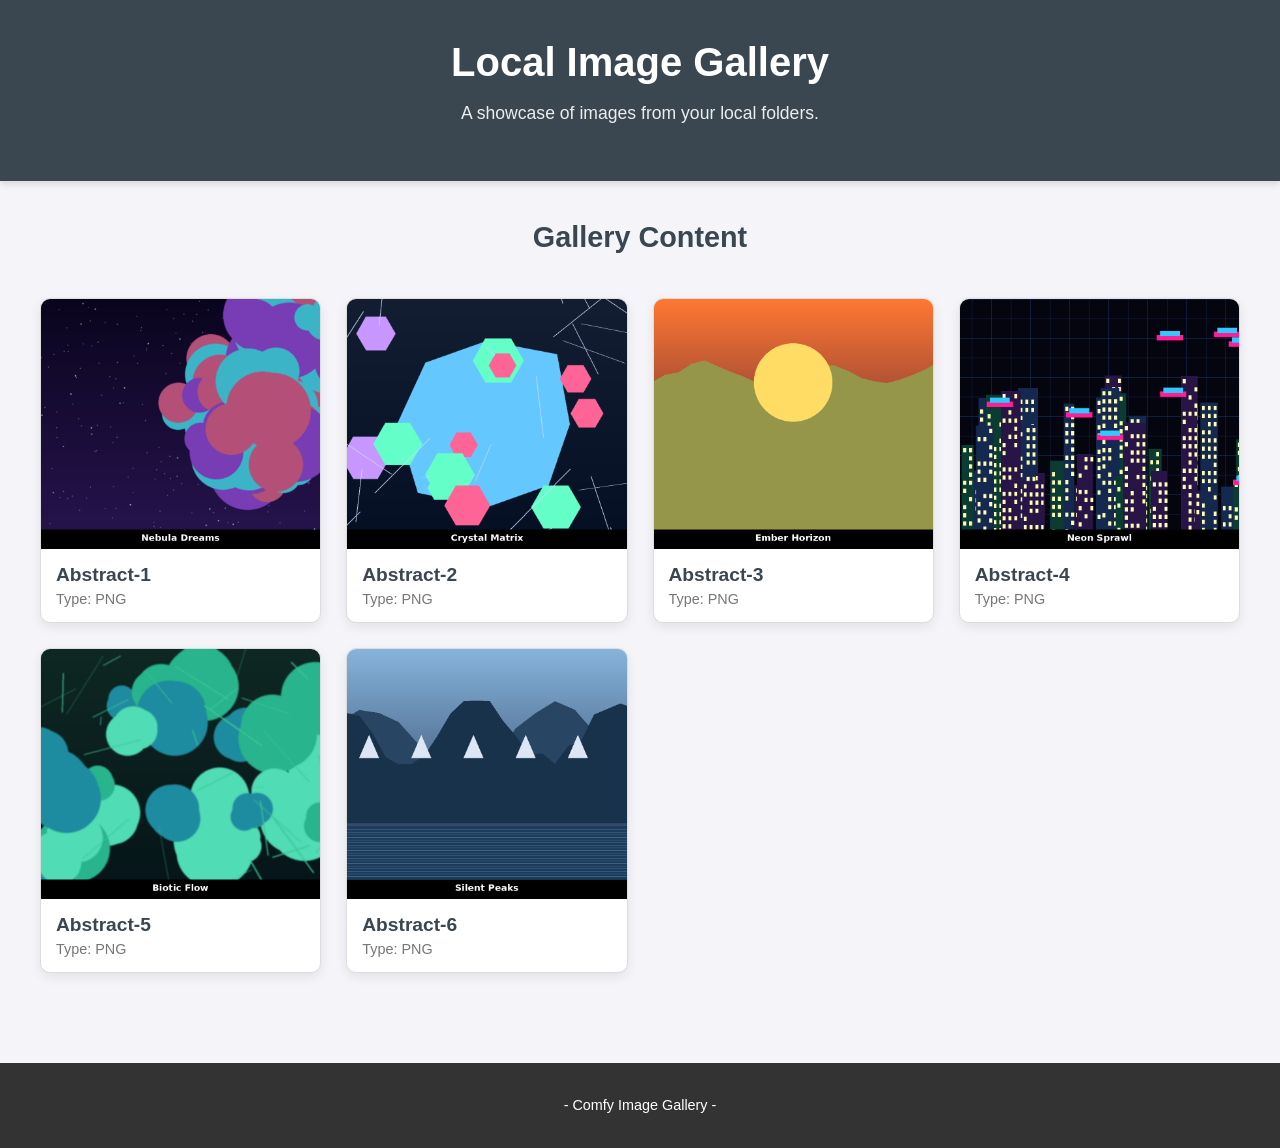
==== index.html @ a55fffc9 "Add files via upload" ====
<!DOCTYPE html>
<html lang="en">
<head>
    <meta charset="UTF-8">
    <meta name="viewport" content="width=device-width, initial-scale=1.0">
    <title>Local Image Gallery</title>
    <link rel="stylesheet" href="style.css">
</head>
<body class="loading">
    <header>
        <h1>Local Image Gallery</h1>
        <p>A showcase of images from your local folders.</p>
    </header>

    <main id="gallery-container">
        <h2 id="gallery-title">Gallery Content</h2>
        <div id="images-grid" class="image-grid">
            </div>
    </main>

    <footer>
        <p>- Comfy Image Gallery -</p>
    </footer>

    <div id="lightbox-modal" class="modal closed" role="dialog" aria-modal="true" aria-labelledby="modalTitle">
        <button id="modal-close-btn" class="close-btn" aria-label="Close Modal">&times;</button>
        <div class="modal-content" id="modal-content-wrapper">
            <button id="modal-prev-btn" class="nav-btn left-btn" aria-label="Previous Image">&lt;</button>
            
            <figure class="modal-image-figure">
                <img id="modal-image" class="lazy-load" alt="Full Size Gallery Image">
                <figcaption id="modal-caption" class="modal-caption"></figcaption>
            </figure>
            
            <button id="modal-play-btn" class="nav-btn play-btn" aria-label="Play Slideshow">▶</button>
            
            <button id="modal-next-btn" class="nav-btn right-btn" aria-label="Next Image">&gt;</button>
        </div>
    </div>

    <script src="script.js"></script>
</body>
</html>
---- style.css ----
/* Global Reset and Base Styles */
body {
    font-family: 'Helvetica Neue', Arial, sans-serif;
    margin: 0;
    padding: 0;
    background-color: #f4f4f9;
    color: #333;
    text-align: center;
}

/* Header Styling */
header {
    background-color: #3a4750;
    color: white;
    padding: 40px 20px;
    box-shadow: 0 4px 6px rgba(0, 0, 0, 0.1);
}

header h1 {
    margin: 0 0 10px 0;
    font-size: 2.5em;
}

header p {
    font-size: 1.1em;
    opacity: 0.9;
}

/* Main Content Area */
main {
    padding: 40px 20px;
    max-width: 1200px;
    margin: 0 auto;
}

#gallery-container h2 {
    margin-top: 0;
    font-size: 1.8em;
    color: #3a4750;
}

/* Image Grid Layout */
.image-grid {
    display: grid;
    grid-template-columns: repeat(auto-fit, minmax(250px, 1fr));
    gap: 25px;
    padding: 20px 0;
}

/* Individual Image Card Styling */
.image-card {
    background-color: white;
    border-radius: 10px;
    box-shadow: 0 4px 12px rgba(0, 0, 0, 0.08);
    overflow: hidden;
    transition: transform 0.3s ease, box-shadow 0.3s ease;
    cursor: pointer;
    border: 1px solid #ddd;
}

.image-card:hover {
    transform: translateY(-5px);
    box-shadow: 0 8px 20px rgba(0, 0, 0, 0.15);
}

/* Loading State Styling */
.lazy-load {
    height: 250px;
    width: 100%;
    object-fit: cover;
    transition: opacity 0.5s ease;
}

.image-card.loading .lazy-load {
    opacity: 0.5;
    background-color: #eee;
}

.image-card.loaded .lazy-load {
    opacity: 1;
}

/* Semantic Tag Styling (Figure) */
figure {
    margin: 0;
    padding: 0;
    text-align: 0;
}

.image-card img {
    width: 100%;
    height: 250px;
    object-fit: cover;
    display: block;
}

.card-info {
    padding: 15px;
    text-align: left;
}

.card-info h3 {
    margin: 0 0 5px 0;
    font-size: 1.2em;
    color: #3a4750;
}

.card-info p {
    margin: 0;
    font-size: 0.9em;
    color: #777;
}

/* Footer Styling */
footer {
    background-color: #333;
    color: white;
    padding: 20px;
    margin-top: 30px;
    font-size: 0.9em;
}

/* ================================== */
/* L I G H T B O X   E N H A N C E M E N T S */
/* ================================== */

#lightbox-modal {
    position: fixed;
    top: 0;
    left: 0;
    width: 100%;
    height: 100%;
    background-color: rgba(0, 0, 0, 0.9);
    display: flex;
    justify-content: center;
    align-items: center;
    z-index: 1000;
    transition: opacity 0.3s ease;
    opacity: 1;
}

#lightbox-modal.closed {
    opacity: 0;
    pointer-events: none;
}

#modal-content-wrapper {
    max-width: 95%;
    max-height: 95%;
    width: 100%;
    height: 100%;
    overflow: hidden;
    position: relative;
    display: flex;
    flex-direction: column;
}

.modal-image-figure {
    width: 100%;
    height: 100%;
    position: relative;
    margin: 0; 
    display: flex;
    justify-content: center;
    align-items: center;
}

#modal-image {
    display: block;
    max-width: 100%;
    max-height: 100%;
    width: auto;
    height: auto;
    object-fit: contain;
    will-change: transform;
    touch-action: none; /* FIX: Prevents the phone's default browser zoom */
}

.modal-caption {
    position: absolute;
    bottom: 0;
    left: 0;
    width: 100%;
    padding: 15px;
    text-align: center;
    background-color: rgba(0, 0, 0, 0.7);
    color: white;
    font-size: 1.3em;
    box-sizing: border-box;
}

/* Close Button Styling */
.close-btn {
    position: absolute;
    top: 20px;
    right: 30px;
    background: none;
    border: none;
    color: white;
    font-size: 3em;
    cursor: pointer;
    z-index: 1001;
    line-height: 1;
    padding: 0;
    transition: color 0.2s;
}

.close-btn:hover {
    color: #ffdd57;
}

/* Navigation Button Styling */
.nav-btn {
    position: absolute;
    top: 50%;
    transform: translateY(-50%);
    background-color: rgba(0, 0, 0, 0.5);
    color: white;
    border: 2px solid white;
    font-size: 2em;
    width: 50px;
    height: 50px;
    border-radius: 50%;
    cursor: pointer;
    display: flex;
    align-items: center;
    justify-content: center;
    transition: background-color 0.2s, transform 0.2s;
    z-index: 500;
}

.nav-btn:hover {
    background-color: rgba(0, 0, 0, 0.8);
    transform: translateY(-50%) scale(1.05);
}

.left-btn { left: 20px; }
.right-btn { right: 20px; }


/* Responsive adjustments */
@media (max-width: 600px) {
    header {
        padding: 30px 15px;
    }
    header h1 {
        font-size: 2em;
    }
    .image-grid {
        gap: 20px;
    }
    .image-card {
        min-width: 80%;
    }
    .nav-btn {
        width: 45px;
        height: 45px;
        font-size: 1.8em;
    }
    .left-btn { left: 10px; }
    .right-btn { right: 10px; }
}

/* Slideshow Button Styling */
.play-btn {
    top: auto;
    bottom: 30px;
    left: 50%;
    transform: translateX(-50%);
    font-size: 1.2em;
    width: 60px;
    height: 60px;
    z-index: 1002;
}

.play-btn:hover {
    transform: translateX(-50%) scale(1.05);
}

@media (max-width: 600px) {
    .play-btn {
        bottom: 20px;
        width: 50px;
        height: 50px;
    }
}
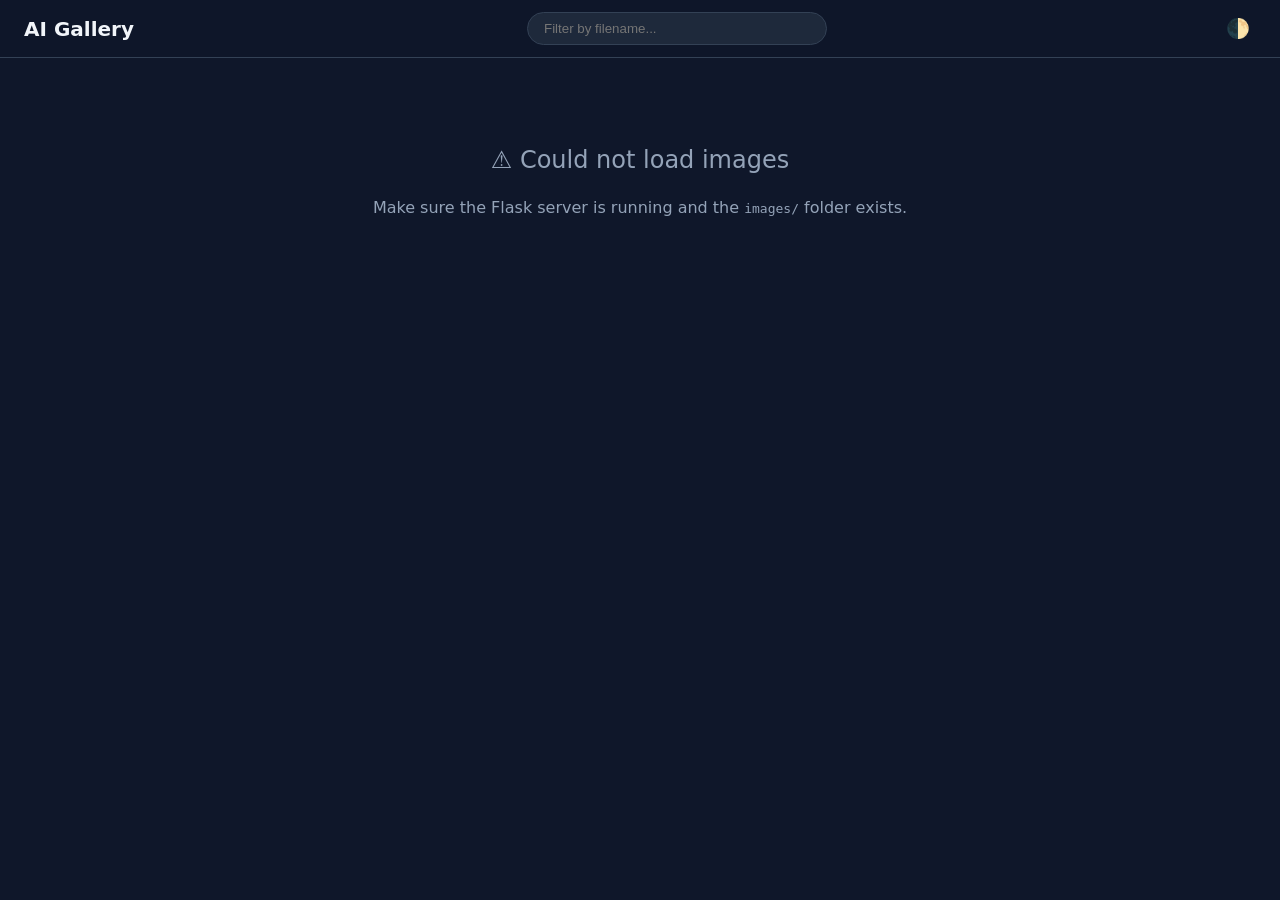
==== commit f4602666: "Add files via upload" ====
--- a/index.html
+++ b/index.html
@@ -3,42 +3,710 @@
 <head>
     <meta charset="UTF-8">
     <meta name="viewport" content="width=device-width, initial-scale=1.0">
-    <title>Local Image Gallery</title>
-    <link rel="stylesheet" href="style.css">
+    <title>AI Gallery Pro</title>
+    <style>
+        :root {
+            --bg: #0f172a;
+            --card-bg: #1e293b;
+            --text: #f1f5f9;
+            --text-muted: #94a3b8;
+            --accent: #3b82f6;
+            --accent-hover: #2563eb;
+            --border: #334155;
+            --glass: rgba(15, 23, 42, 0.9);
+            --positive: #10b981;
+            --negative: #ef4444;
+        }
+        [data-theme="light"] {
+            --bg: #f8f9fa;
+            --card-bg: #ffffff;
+            --text: #1a1a1a;
+            --text-muted: #64748b;
+            --accent: #2563eb;
+            --border: #e2e8f0;
+            --glass: rgba(255, 255, 255, 0.9);
+        }
+        * { box-sizing: border-box; transition: background-color 0.2s, color 0.2s; }
+        body {
+            font-family: 'Inter', system-ui, -apple-system, sans-serif;
+            background-color: var(--bg);
+            color: var(--text);
+            margin: 0;
+            overflow-x: hidden;
+        }
+        header {
+            position: sticky; top: 0; z-index: 100;
+            background: var(--glass);
+            backdrop-filter: blur(10px);
+            border-bottom: 1px solid var(--border);
+            padding: 0.75rem 1.5rem;
+            display: flex; justify-content: space-between; align-items: center;
+        }
+        .search-bar {
+            background: var(--card-bg);
+            border: 1px solid var(--border);
+            padding: 0.5rem 1rem;
+            border-radius: 99px;
+            color: var(--text);
+            width: 300px;
+        }
+        .gallery {
+            display: grid;
+            grid-template-columns: repeat(auto-fill, minmax(250px, 1fr));
+            gap: 1.5rem;
+            padding: 2rem;
+            max-width: 1600px;
+            margin: 0 auto;
+        }
+        .item {
+            background: var(--card-bg);
+            border-radius: 12px;
+            overflow: hidden;
+            border: 1px solid var(--border);
+            cursor: pointer;
+            position: relative;
+            transition: transform 0.15s, border-color 0.15s;
+        }
+        .item:hover { transform: translateY(-4px); border-color: var(--accent); }
+        .item img { width: 100%; height: 200px; object-fit: cover; display: block; }
+        .item-info { padding: 0.75rem; font-size: 0.85rem; font-weight: 500; text-align: center; }
+        .modal {
+            position: fixed; top: 0; left: 0; width: 100%; height: 100%;
+            background: rgba(0,0,0,0.85);
+            display: none; z-index: 1000;
+            justify-content: center; align-items: center;
+            padding: 2rem;
+        }
+        .modal-content {
+            background: var(--bg);
+            width: 100%; max-width: 1300px; height: 90vh;
+            border-radius: 16px;
+            display: flex; overflow: hidden;
+            border: 1px solid var(--border);
+            box-shadow: 0 25px 50px -12px rgba(0,0,0,0.5);
+        }
+        .preview-pane { flex: 1; background: #000; display: flex; align-items: center; justify-content: center; position: relative; }
+        .preview-pane img { max-width: 100%; max-height: 100%; object-fit: contain; }
+        .info-pane { width: 450px; background: var(--card-bg); border-left: 1px solid var(--border); display: flex; flex-direction: column; }
+        .info-header { padding: 1rem 1.5rem; border-bottom: 1px solid var(--border); }
+        .tabs { display: flex; background: var(--bg); padding: 0.25rem; gap: 0.25rem; border-bottom: 1px solid var(--border); }
+        .tab {
+            flex: 1; padding: 0.5rem; text-align: center; font-size: 0.75rem; font-weight: bold;
+            cursor: pointer; border-radius: 6px; color: var(--text-muted);
+        }
+        .tab.active { background: var(--card-bg); color: var(--accent); }
+        .info-body { flex: 1; overflow-y: auto; padding: 1.5rem; }
+        .tab-content { display: none; }
+        .tab-content.active { display: block; }
+        .tag { font-size: 0.7rem; text-transform: uppercase; padding: 2px 8px; border-radius: 4px; background: var(--accent); color: white; margin-bottom: 0.5rem; display: inline-block; }
+        .prompt-section { margin-bottom: 1.5rem; }
+        .prompt-label { font-size: 0.75rem; color: var(--text-muted); font-weight: bold; margin-bottom: 0.5rem; display: flex; justify-content: space-between; align-items: center; }
+        .prompt-box {
+            background: var(--bg); border: 1px solid var(--border); padding: 0.75rem; border-radius: 8px;
+            font-family: 'Monaco', 'Consolas', monospace; font-size: 0.8rem; line-height: 1.4;
+            max-height: 300px; overflow-y: auto; white-space: pre-wrap; word-break: break-word;
+        }
+        .raw-box {
+            background: #000; color: #10b981; border: 1px solid var(--border); padding: 1rem; border-radius: 8px;
+            font-family: 'Monaco', 'Consolas', monospace; font-size: 0.75rem; line-height: 1.4;
+            overflow: auto; white-space: pre; height: 100%; max-height: 60vh;
+        }
+        .copy-btn { cursor: pointer; color: var(--accent); font-size: 0.7rem; border: 1px solid var(--border); padding: 2px 6px; border-radius: 4px; background: var(--bg); }
+        .copy-btn:hover { background: var(--border); }
+        .settings-grid { display: grid; grid-template-columns: 1fr 1fr; gap: 0.5rem; margin-top: 0.5rem; }
+        .setting-item { background: var(--bg); padding: 0.5rem; border-radius: 6px; border: 1px solid var(--border); }
+        .setting-key { font-size: 0.65rem; color: var(--text-muted); display: block; }
+        .setting-val { font-size: 0.8rem; font-weight: 600; }
+        .close-modal { position: absolute; top: 1rem; right: 1rem; font-size: 2rem; color: white; cursor: pointer; z-index: 10; }
+        #galleryError { display: none; text-align: center; padding: 4rem; color: var(--text-muted); }
+        @media (max-width: 900px) {
+            .modal-content { flex-direction: column; height: 95vh; }
+            .info-pane { width: 100%; height: 60%; border-left: none; border-top: 1px solid var(--border); }
+        }
+    </style>
 </head>
-<body class="loading">
-    <header>
-        <h1>Local Image Gallery</h1>
-        <p>A showcase of images from your local folders.</p>
-    </header>
-
-    <main id="gallery-container">
-        <h2 id="gallery-title">Gallery Content</h2>
-        <div id="images-grid" class="image-grid">
+<body data-theme="dark">
+
+<header>
+    <h2 style="margin:0; font-size: 1.25rem;">AI Gallery</h2>
+    <input type="search" class="search-bar" id="searchInput" placeholder="Filter by filename...">
+    <button id="themeToggle" style="background:none; border:none; cursor:pointer; font-size: 1.2rem;" title="Toggle theme">🌓</button>
+</header>
+
+<main class="gallery" id="galleryContainer"></main>
+<div id="galleryError">
+    <p style="font-size:1.5rem;">⚠️ Could not load images</p>
+    <p>Make sure the Flask server is running and the <code>images/</code> folder exists.</p>
+</div>
+
+<div class="modal" id="detailModal">
+    <span class="close-modal" id="closeModal">&times;</span>
+    <div class="modal-content">
+        <div class="preview-pane">
+            <img id="modalImg" src="" alt="Full view">
+        </div>
+        <div class="info-pane">
+            <div class="info-header">
+                <span id="sourceBadge" class="tag">Scanning…</span>
+                <h3 id="imageName" style="margin: 0.4rem 0 0; font-size: 1rem; word-break: break-all;">image.png</h3>
             </div>
-    </main>
-
-    <footer>
-        <p>- Comfy Image Gallery -</p>
-    </footer>
-
-    <div id="lightbox-modal" class="modal closed" role="dialog" aria-modal="true" aria-labelledby="modalTitle">
-        <button id="modal-close-btn" class="close-btn" aria-label="Close Modal">&times;</button>
-        <div class="modal-content" id="modal-content-wrapper">
-            <button id="modal-prev-btn" class="nav-btn left-btn" aria-label="Previous Image">&lt;</button>
-            
-            <figure class="modal-image-figure">
-                <img id="modal-image" class="lazy-load" alt="Full Size Gallery Image">
-                <figcaption id="modal-caption" class="modal-caption"></figcaption>
-            </figure>
-            
-            <button id="modal-play-btn" class="nav-btn play-btn" aria-label="Play Slideshow">▶</button>
-            
-            <button id="modal-next-btn" class="nav-btn right-btn" aria-label="Next Image">&gt;</button>
+            <!-- FIX: tab elements now have IDs so switchTab() can target them reliably -->
+            <div class="tabs">
+                <div class="tab active" id="tabHandle-formatted" onclick="switchTab('formatted')">CLEAN VIEW</div>
+                <div class="tab" id="tabHandle-raw" onclick="switchTab('raw')">RAW DATA</div>
+            </div>
+            <div class="info-body">
+                <div id="tab-formatted" class="tab-content active">
+                    <div class="prompt-section">
+                        <div class="prompt-label">
+                            <span>POSITIVE PROMPT</span>
+                            <!-- FIX: pass `this` so copyText receives the button without relying on global event -->
+                            <button class="copy-btn" onclick="copyText('posText', this)">Copy</button>
+                        </div>
+                        <div class="prompt-box" id="posText">Extracting…</div>
+                    </div>
+                    <div class="prompt-section">
+                        <div class="prompt-label">
+                            <span style="color:var(--negative)">NEGATIVE PROMPT</span>
+                            <button class="copy-btn" onclick="copyText('negText', this)">Copy</button>
+                        </div>
+                        <div class="prompt-box" id="negText">None</div>
+                    </div>
+                    <div class="prompt-label">GENERATION SETTINGS</div>
+                    <div class="settings-grid" id="settingsGrid"></div>
+                </div>
+                <div id="tab-raw" class="tab-content">
+                    <div class="prompt-label">
+                        <span>FULL METADATA CHUNKS</span>
+                        <button class="copy-btn" onclick="copyText('rawText', this)">Copy All</button>
+                    </div>
+                    <div class="raw-box" id="rawText">Loading…</div>
+                </div>
+            </div>
         </div>
     </div>
-
-    <script src="script.js"></script>
+</div>
+
+<script>
+// ==================== SHARED AI METADATA LIBRARY v2.0 ====================
+// This block is identical in both index.html and single-image.html.
+// Edit in one place and copy to the other.
+
+/** Escape HTML special chars to prevent XSS when inserting metadata into innerHTML. */
+function escapeHtml(str) {
+    return String(str)
+        .replace(/&/g, '&amp;')
+        .replace(/</g, '&lt;')
+        .replace(/>/g, '&gt;')
+        .replace(/"/g, '&quot;')
+        .replace(/'/g, '&#039;');
+}
+
+/**
+ * Parse PNG text chunks (tEXt, iTXt, zTXt).
+ * FIX: loop guard changed from byteLength-8 to byteLength-12 (minimum chunk = 12 bytes).
+ * FIX: iTXt correctly skips compression flag, method, language tag, and translated keyword.
+ * FIX: added IEND early-exit and per-chunk bounds check against malformed data.
+ */
+function extractPNGMetadata(buffer) {
+    const view = new DataView(buffer);
+    const metadata = {};
+    let offset = 8; // skip 8-byte PNG signature
+
+    while (offset < buffer.byteLength - 12) {
+        if (offset + 8 > buffer.byteLength) break;
+        const len = view.getUint32(offset, false); // big-endian
+        if (offset + 12 + len > buffer.byteLength) break; // malformed / truncated
+
+        const type = String.fromCharCode(
+            view.getUint8(offset + 4), view.getUint8(offset + 5),
+            view.getUint8(offset + 6), view.getUint8(offset + 7)
+        );
+
+        if (type === 'IEND') break;
+
+        if (type === 'tEXt' || type === 'iTXt' || type === 'zTXt') {
+            const chunk = new Uint8Array(buffer, offset + 8, len);
+            const nullIdx = chunk.indexOf(0);
+            if (nullIdx !== -1) {
+                const key = new TextDecoder().decode(chunk.subarray(0, nullIdx));
+                let value = '';
+
+                if (type === 'zTXt') {
+                    // compression method (1 byte) + deflate data
+                    // Full decode needs pako.js: pako.inflate(chunk.subarray(nullIdx + 2), {to:'string'})
+                    value = '[zTXt compressed — include pako.js for full decode]';
+
+                } else if (type === 'iTXt') {
+                    // FIX: iTXt layout after keyword null:
+                    //   [1] compression flag  [1] compression method
+                    //   [n] language tag \0   [n] translated keyword \0
+                    //   [rest] UTF-8 text (possibly compressed)
+                    let pos = nullIdx + 1;
+                    const compressionFlag = chunk[pos] || 0;
+                    pos += 2; // skip flag + method
+                    while (pos < chunk.length && chunk[pos] !== 0) pos++; // skip language tag
+                    pos++; // skip null
+                    while (pos < chunk.length && chunk[pos] !== 0) pos++; // skip translated keyword
+                    pos++; // skip null
+                    if (compressionFlag === 0) {
+                        value = new TextDecoder('utf-8', { fatal: false }).decode(chunk.subarray(pos));
+                    } else {
+                        value = '[iTXt compressed — include pako.js for full decode]';
+                    }
+
+                } else {
+                    // tEXt: technically latin-1, but A1111 writes UTF-8
+                    value = new TextDecoder('utf-8', { fatal: false }).decode(chunk.subarray(nullIdx + 1));
+                }
+
+                metadata[key] = value;
+            }
+        }
+
+        offset += 12 + len; // 4 (length) + 4 (type) + len (data) + 4 (CRC)
+    }
+    return metadata;
+}
+
+/**
+ * Parse JPEG EXIF APP1 segment, or dispatch to WebP handler.
+ * FIX: added EOI (0xFFD9) guard alongside SOS.
+ * FIX: bounds check before reading segment length.
+ */
+function extractEXIFMetadata(buffer) {
+    const data = new DataView(buffer);
+    const metadata = {};
+
+    if (data.getUint16(0) !== 0xFFD8) {
+        // Try WebP RIFF
+        if (buffer.byteLength >= 4 && data.getUint32(0, true) === 0x52494646) {
+            return extractWebPExif(buffer);
+        }
+        return metadata;
+    }
+
+    let offset = 2;
+    while (offset < buffer.byteLength - 4) {
+        if (offset + 2 > buffer.byteLength) break;
+        const marker = data.getUint16(offset);
+
+        if (marker === 0xFFD9 || marker === 0xFFDA) break; // EOI or SOS
+
+        if (marker === 0xFFE1) { // APP1
+            const length = data.getUint16(offset + 2);
+            if (offset + 4 + length > buffer.byteLength) break;
+            const app1 = new Uint8Array(buffer, offset + 4, Math.min(length - 2, 6));
+            // "Exif\0\0" header
+            if (app1[0] === 0x45 && app1[1] === 0x78 && app1[2] === 0x69 && app1[3] === 0x66) {
+                try { return parseExifDir(buffer, offset + 4 + 6); }
+                catch (e) { console.warn('EXIF parse error:', e); }
+            }
+            offset += 2 + length;
+            continue;
+        }
+
+        if ((marker & 0xFF00) === 0xFF00 && marker !== 0xFFFF) {
+            if (offset + 4 > buffer.byteLength) break;
+            offset += 2 + data.getUint16(offset + 2);
+        } else {
+            offset++;
+        }
+    }
+    return metadata;
+}
+
+/**
+ * Parse WebP EXIF chunk.
+ * FIX: detect and skip optional "Exif\0\0" prefix that some encoders prepend.
+ */
+function extractWebPExif(buffer) {
+    const data = new DataView(buffer);
+    let offset = 12; // after "RIFF"(4) + size(4) + "WEBP"(4)
+    while (offset + 8 <= buffer.byteLength) {
+        const ct = String.fromCharCode(
+            data.getUint8(offset),     data.getUint8(offset + 1),
+            data.getUint8(offset + 2), data.getUint8(offset + 3)
+        );
+        const size = data.getUint32(offset + 4, true);
+        if (ct === 'EXIF') {
+            let exifStart = offset + 8;
+            // FIX: some encoders prepend "Exif\0\0" (6 bytes) before the TIFF header
+            if (exifStart + 6 <= buffer.byteLength) {
+                const b = new Uint8Array(buffer, exifStart, 4);
+                if (b[0] === 0x45 && b[1] === 0x78 && b[2] === 0x69 && b[3] === 0x66) {
+                    exifStart += 6;
+                }
+            }
+            try { return parseExifDir(buffer, exifStart); } catch (e) {}
+        }
+        offset += 8 + size + (size & 1); // RIFF chunks are word-aligned
+    }
+    return {};
+}
+
+/**
+ * Parse a TIFF IFD starting at tiffStart within the buffer.
+ * Extracts UserComment (0x9286) and recurses into SubIFD / GPS / Interop.
+ * FIX: validates TIFF magic (42) before proceeding.
+ * FIX: sanity-caps numEntries to prevent runaway loops on corrupt data.
+ * FIX: TYPE_SIZES table extended with all 12 TIFF types.
+ */
+function parseExifDir(buffer, tiffStart) {
+    const data = new DataView(buffer);
+    if (tiffStart + 8 > buffer.byteLength) return {};
+    const isLittle = data.getUint16(tiffStart) === 0x4949; // 'II'
+    if (data.getUint16(tiffStart + 2, isLittle) !== 42) return {}; // invalid TIFF magic
+
+    const ifd0 = tiffStart + data.getUint32(tiffStart + 4, isLittle);
+    const metadata = {};
+    const visited = new Set();
+    const TYPE_SIZES = { 1:1, 2:1, 3:2, 4:4, 5:8, 6:1, 7:1, 8:2, 9:4, 10:8, 11:4, 12:8 };
+
+    function readIFD(offset) {
+        if (offset + 2 > buffer.byteLength || visited.has(offset)) return;
+        visited.add(offset);
+        const numEntries = data.getUint16(offset, isLittle);
+        if (numEntries > 1000) return; // sanity cap — corrupt data guard
+
+        for (let i = 0; i < numEntries; i++) {
+            const e = offset + 2 + i * 12;
+            if (e + 12 > buffer.byteLength) break;
+
+            const tag   = data.getUint16(e,     isLittle);
+            const type  = data.getUint16(e + 2, isLittle);
+            const count = data.getUint32(e + 4, isLittle);
+            const sz    = (TYPE_SIZES[type] || 1) * count;
+
+            // Value is inline if ≤4 bytes, otherwise it's an offset from tiffStart
+            let vo = e + 8;
+            if (sz > 4) vo = tiffStart + data.getUint32(vo, isLittle);
+            if (vo + sz > buffer.byteLength) continue;
+
+            // UserComment (0x9286) — A1111 stores "parameters" here in JPEG/WebP
+            if (tag === 0x9286) {
+                try {
+                    const encBytes = new Uint8Array(buffer, vo, Math.min(8, count));
+                    const enc = new TextDecoder('ascii', { fatal: false }).decode(encBytes);
+                    const contentLen = Math.max(0, count - 8);
+                    const content = new Uint8Array(buffer, vo + 8, contentLen);
+                    const isUnicode = enc.startsWith('UNICODE');
+                    const charSet = isUnicode ? (isLittle ? 'utf-16le' : 'utf-16be') : 'utf-8';
+                    metadata['parameters'] = new TextDecoder(charSet, { fatal: false })
+                        .decode(content).replace(/\0/g, '').trim();
+                } catch (err) {
+                    console.warn('UserComment decode error:', err);
+                }
+            }
+
+            // Recurse into SubIFD (0x8769), GPS (0x8825), Interop (0xA005)
+            // Always read pointer from e+8 (the raw IFD entry field) — not from vo,
+            // which may have been remapped above.
+            if (tag === 0x8769 || tag === 0x8825 || tag === 0xA005) {
+                readIFD(tiffStart + data.getUint32(e + 8, isLittle));
+            }
+        }
+    }
+
+    readIFD(ifd0);
+    return metadata;
+}
+
+/**
+ * Scan raw bytes for A1111 parameters block or ComfyUI prompt/workflow JSON.
+ * FIX: use Uint8Array(buffer, 0, N) — a zero-copy view — instead of .slice() which copies.
+ */
+function extractTextFallback(buffer) {
+    const maxBytes = Math.min(900000, buffer.byteLength);
+    const str = new TextDecoder('utf-8', { fatal: false })
+        .decode(new Uint8Array(buffer, 0, maxBytes)); // FIX: view, not copy
+    const meta = {};
+
+    // Automatic1111 parameters block
+    const a111 = str.match(/parameters[\x00-\x08]*([\s\S]{30,7000}?Steps:\s*\d+)/i);
+    if (a111) meta.parameters = a111[1].replace(/\0/g, '').trim();
+
+    // ComfyUI prompt JSON
+    const comfy = str.match(/"prompt"\s*:\s*(\{[\s\S]{100,12000}?\})\s*[,}\0]/s)
+               || str.match(/prompt\0+(\{[\s\S]{100,12000}?\})\0/s);
+    if (comfy) meta.prompt = comfy[1];
+
+    // ComfyUI workflow JSON
+    const wf = str.match(/"workflow"\s*:\s*(\{[\s\S]{100,12000}?\})\s*[,}\0]/s)
+            || str.match(/workflow\0+(\{[\s\S]{100,12000}?\})\0/s);
+    if (wf) meta.workflow = wf[1];
+
+    return meta;
+}
+
+/**
+ * Convert raw metadata chunks into a structured {source, positive, negative, settings} object.
+ * FIX: checks chunks.workflow as well as chunks.prompt (ComfyUI can embed either).
+ * FIX: Scheduler added to settings (was missing in gallery version).
+ * FIX: optional chaining (?.) used throughout for safety on malformed node data.
+ */
+function processMetadata(chunks) {
+    const res = {
+        source: 'Unknown',
+        positive: 'No AI metadata found. This image may not contain embedded generation data.',
+        negative: '',
+        settings: {}
+    };
+
+    if (chunks.prompt || chunks.workflow) {
+        res.source = 'ComfyUI';
+        try {
+            const graph = JSON.parse(chunks.prompt || chunks.workflow);
+
+            const sampler = Object.values(graph).find(n =>
+                n?.class_type && (n.class_type.includes('KSampler') || n.class_type.includes('Sampler'))
+            );
+            if (sampler?.inputs) {
+                const inp = sampler.inputs;
+                res.settings = {
+                    Steps:     inp.steps     ?? '?',
+                    CFG:       inp.cfg       ?? '?',
+                    Sampler:   inp.sampler_name || inp.sampler || '?',
+                    Scheduler: inp.scheduler || '?',
+                    Seed:      inp.seed      ?? inp.noise_seed ?? '?',
+                };
+            }
+
+            const textNodes = Object.values(graph).filter(n =>
+                n?.inputs && (typeof n.inputs.text === 'string' || n?.class_type?.includes('Text'))
+            );
+            const texts = textNodes.map(n => n.inputs.text).filter(t => typeof t === 'string' && t.length > 10);
+            if (texts.length > 0) {
+                res.positive = texts[0];
+                if (texts.length > 1) res.negative = texts[1];
+            } else {
+                res.positive = 'Complex workflow (LLM captioner / dynamic nodes). See RAW DATA tab.';
+            }
+        } catch (e) {
+            res.positive = 'ComfyUI workflow detected — see RAW DATA tab.';
+            console.warn('ComfyUI parse error:', e);
+        }
+
+    } else if (chunks.parameters) {
+        res.source = 'Automatic1111';
+        const p = chunks.parameters;
+        const negIdx   = p.indexOf('Negative prompt:');
+        const stepsIdx = p.lastIndexOf('Steps:');
+
+        if (negIdx !== -1) {
+            res.positive = p.slice(0, negIdx).trim();
+            res.negative  = p.slice(negIdx + 16, stepsIdx !== -1 ? stepsIdx : p.length).trim();
+        } else {
+            res.positive = stepsIdx !== -1 ? p.slice(0, stepsIdx).trim() : p.trim();
+        }
+
+        if (stepsIdx !== -1) {
+            p.slice(stepsIdx).split(/,(?=\s*[A-Za-z])/).forEach(part => {
+                const [k, ...vParts] = part.split(':');
+                if (k?.trim() && vParts.length) {
+                    res.settings[k.trim()] = vParts.join(':').trim();
+                }
+            });
+        }
+
+    } else if (Object.keys(chunks).length > 0) {
+        res.source = 'Unknown Format';
+        res.positive = 'Metadata found but format not recognized. Check RAW DATA tab.';
+    }
+
+    return res;
+}
+
+/**
+ * Build the settings grid HTML.
+ * FIX: escapeHtml() used on all values to prevent XSS from crafted image metadata.
+ */
+function renderSettingsGrid(settings) {
+    const entries = Object.entries(settings);
+    if (!entries.length) {
+        return "<p style='font-size:0.75rem; color:var(--text-muted)'>No generation settings detected.</p>";
+    }
+    return entries.map(([k, v]) =>
+        `<div class="setting-item">` +
+        `<span class="setting-key">${escapeHtml(k)}</span>` +
+        `<span class="setting-val">${escapeHtml(String(v))}</span>` +
+        `</div>`
+    ).join('');
+}
+
+/** Format raw metadata chunks for the RAW DATA tab. */
+function renderRawDisplay(raw) {
+    if (!raw || !Object.keys(raw).length) return 'No metadata chunks found in this image.';
+    return Object.entries(raw).map(([key, val]) => {
+        let body;
+        try   { body = JSON.stringify(JSON.parse(val), null, 2); }
+        catch { body = String(val).substring(0, 8000); }
+        return `[${key}]\n${body}\n`;
+    }).join('\n');
+}
+
+// ==================== END SHARED AI METADATA LIBRARY ====================
+
+
+// --- Gallery-specific code ---
+
+const gallery       = document.getElementById('galleryContainer');
+const detailModal   = document.getElementById('detailModal');
+const modalImg      = document.getElementById('modalImg');
+const searchInput   = document.getElementById('searchInput');
+const galleryError  = document.getElementById('galleryError');
+
+let allImages = [];
+
+// Theme
+const themeToggle = document.getElementById('themeToggle');
+themeToggle.onclick = () => {
+    const next = document.body.getAttribute('data-theme') === 'dark' ? 'light' : 'dark';
+    document.body.setAttribute('data-theme', next);
+    localStorage.setItem('gallery-theme', next);
+};
+const savedTheme = localStorage.getItem('gallery-theme');
+if (savedTheme) document.body.setAttribute('data-theme', savedTheme);
+
+// FIX: switchTab now targets tabs by ID — no reliance on global `event`
+function switchTab(type) {
+    document.querySelectorAll('.tab').forEach(t => t.classList.remove('active'));
+    document.querySelectorAll('.tab-content').forEach(c => c.classList.remove('active'));
+    document.getElementById(`tabHandle-${type}`).classList.add('active');
+    document.getElementById(`tab-${type}`).classList.add('active');
+}
+
+// FIX: copyText accepts the button element explicitly — no global `event` reference
+function copyText(id, btn) {
+    const textEl = document.getElementById(id);
+    if (!textEl) return;
+    const text = textEl.textContent.trim();
+    const flash = () => {
+        if (!btn) return;
+        const orig = btn.textContent;
+        btn.textContent = '✅ Copied!';
+        setTimeout(() => btn.textContent = orig, 1200);
+    };
+    navigator.clipboard.writeText(text).then(flash).catch(() => {
+        // Fallback for contexts without clipboard API
+        const range = document.createRange();
+        range.selectNode(textEl);
+        window.getSelection().removeAllRanges();
+        window.getSelection().addRange(range);
+        document.execCommand('copy');
+        window.getSelection().removeAllRanges();
+        flash();
+    });
+}
+
+// FIX: render() uses data-idx attribute instead of inline JSON onclick,
+// and escapes filename before inserting into innerHTML.
+function render(items) {
+    if (!items.length) {
+        gallery.innerHTML = "<p style='grid-column:1/-1; text-align:center; color:var(--text-muted); padding:4rem'>No images found in the images/ folder.</p>";
+        return;
+    }
+    gallery.innerHTML = items.map((img, idx) => {
+        const name = escapeHtml(img.path.split('/').pop().replace(/\.[^/.]+$/, ''));
+        const src  = escapeHtml(img.path) + '?mtime=' + encodeURIComponent(img.mtime);
+        return `<div class="item" data-idx="${idx}">` +
+               `<img src="${src}" loading="lazy" alt="${name}">` +
+               `<div class="item-info">${name}</div>` +
+               `</div>`;
+    }).join('');
+}
+
+// FIX: event delegation for gallery clicks — avoids inline JS in HTML
+gallery.addEventListener('click', e => {
+    const item = e.target.closest('.item');
+    if (item) {
+        const idx = parseInt(item.dataset.idx, 10);
+        if (!isNaN(idx) && allImages[idx]) openDetails(allImages[idx]);
+    }
+});
+
+async function openDetails(imgObj) {
+    modalImg.src = imgObj.path;
+    document.getElementById('imageName').textContent = imgObj.path.split('/').pop();
+    document.getElementById('sourceBadge').textContent = 'Scanning…';
+    document.getElementById('posText').textContent    = 'Extracting metadata…';
+    document.getElementById('negText').textContent    = 'Please wait…';
+    document.getElementById('settingsGrid').innerHTML = '';
+    document.getElementById('rawText').textContent    = 'Reading image bytes…';
+    switchTab('formatted');
+
+    detailModal.style.display = 'flex';
+    document.body.style.overflow = 'hidden';
+
+    try {
+        const resp   = await fetch(imgObj.path);
+        const buffer = await resp.arrayBuffer();
+        let rawMeta  = {};
+
+        const lower = imgObj.path.toLowerCase();
+        if (lower.endsWith('.png')) {
+            rawMeta = extractPNGMetadata(buffer);
+        } else if (lower.endsWith('.jpg') || lower.endsWith('.jpeg') || lower.endsWith('.webp')) {
+            rawMeta = extractEXIFMetadata(buffer);
+            if (!Object.keys(rawMeta).length) rawMeta = extractTextFallback(buffer);
+        } else {
+            rawMeta = extractTextFallback(buffer);
+        }
+
+        const processed = processMetadata(rawMeta);
+        document.getElementById('sourceBadge').textContent = processed.source;
+        document.getElementById('posText').textContent     = processed.positive || 'No positive prompt found.';
+        document.getElementById('negText').textContent     = processed.negative || 'None';
+        document.getElementById('settingsGrid').innerHTML  = renderSettingsGrid(processed.settings);
+        document.getElementById('rawText').textContent     = renderRawDisplay(rawMeta);
+    } catch (e) {
+        console.error('Metadata extraction error:', e);
+        document.getElementById('sourceBadge').textContent = 'ERROR';
+        document.getElementById('posText').textContent     = 'Failed to read metadata: ' + e.message;
+    }
+}
+
+document.getElementById('closeModal').onclick = () => {
+    detailModal.style.display = 'none';
+    document.body.style.overflow = 'auto';
+};
+
+// Close modal on backdrop click
+detailModal.addEventListener('click', e => {
+    if (e.target === detailModal) {
+        detailModal.style.display = 'none';
+        document.body.style.overflow = 'auto';
+    }
+});
+
+// Keyboard: Escape closes modal
+document.addEventListener('keydown', e => {
+    if (e.key === 'Escape' && detailModal.style.display === 'flex') {
+        detailModal.style.display = 'none';
+        document.body.style.overflow = 'auto';
+    }
+});
+
+searchInput.oninput = e => {
+    const term = e.target.value.toLowerCase();
+    render(allImages.filter(img => img.path.toLowerCase().includes(term)));
+};
+
+// FIX: fetchImages now has try/catch — previously a network error silently broke the page
+async function fetchImages() {
+    try {
+        const res = await fetch('/api/images');
+        if (!res.ok) throw new Error(`HTTP ${res.status}`);
+        allImages = await res.json();
+        render(allImages);
+    } catch (e) {
+        console.error('Failed to fetch image list:', e);
+        gallery.style.display = 'none';
+        galleryError.style.display = 'block';
+    }
+}
+
+fetchImages();
+</script>
 </body>
 </html>
-
